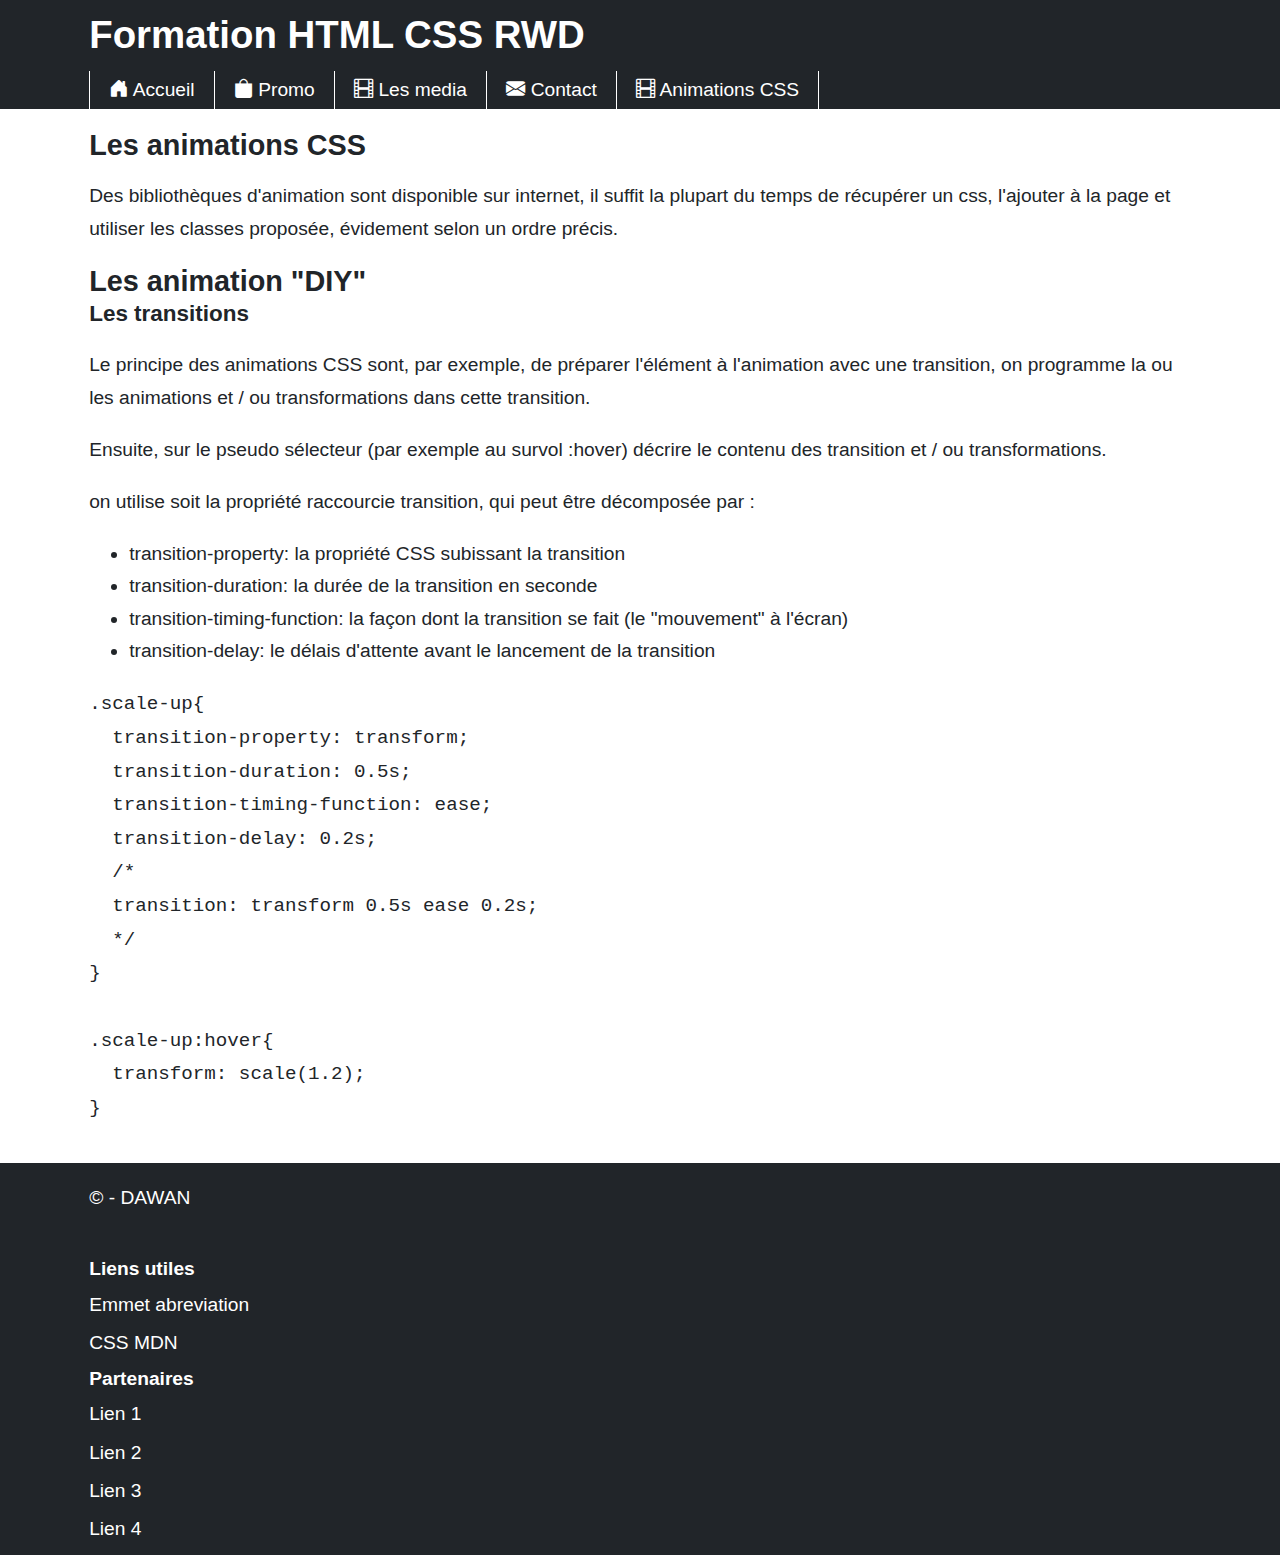
==== animations.html @ 9e2563d5 "html pt 11 : animation, animate CSS et début des transitions" ====
<!DOCTYPE html>
<html lang="fr">

<head>
    <meta charset="UTF-8" />
    <meta name="viewport" content="width=device-width, initial-scale=1.0" />
    <meta name="descrition" content="Formation HTML CSS RWD. Première page de la formation" />
    <meta name="keywords" content="DAWAN, Formation, HTML, CSS, Responsive web design" />
    <title>Formation HTML CSS RWD - DAWAN</title>
    <!-- on va ajouter à la suite les appel vers les feuillets CSS -->

    <link rel="stylesheet" href="./css/style.css" media="screen" />
    <link rel="stylesheet" href="./css/print.css" media="print" />
    <link rel="stylesheet" href="./css/animate.css" media="screen" />
    <link rel="stylesheet" href="./css/animatons.css" media="screen" />
    <!-- on va ajouter à la suite les appel vers les scripts javascript -->
</head>

<body>
    <header>
        <div>
            <h1>Formation HTML CSS RWD </h1>
        </div>
    </header>
    <nav>
        <div>
            <ul>
                <li><a href="./index.html" title="Page d'accueil" target="_self"><i class="bi bi-house-door-fill"></i> Accueil</a></li>
                <li><a href="./landings/promo-summer-2024.html" title="Landing page des promos été 2024" target="_blank"><i class="bi bi-bag-fill"></i> Promo</a></li>
                <li><a href="./media.html" title="Les media en html" target="_self"><i class="bi bi-film"></i> Les media</a></li>
                <li><a href="./contact.html" title="Accès au formulaire de contact" target="_self"><i class="bi bi-envelope-fill"></i> Contact</a></li>
                <li><a href="./animations.html" title="Accès au animations CSS" target="_self"><i class="bi bi-film"></i> Animations CSS</a></li>
            </ul>
        </div>
    </nav>
    <main>
        <section>
            <article>
                <header>
                    <h2 class="animate__animated animate__pulse animate__infinite">Les animations CSS</h2>
                </header>
                <p>
                    Des bibliothèques d'animation sont disponible sur internet, il suffit la plupart du temps de récupérer un css, l'ajouter à la page et utiliser les classes proposée, évidement selon un ordre précis.
                </p>
                <h2>Les animation "DIY"</h2>
                <h3>Les transitions</h3>
                <p class="translation">
                    Le principe des animations CSS sont, par exemple, de préparer l'élément à l'animation avec une transition, on programme la ou les animations et / ou transformations dans cette transition.
                </p>
                <p>
                    Ensuite, sur le pseudo sélecteur (par exemple au survol :hover) décrire le contenu des transition et / ou transformations.
                </p>
                <p>
                    on utilise soit la propriété raccourcie transition, qui peut être décomposée par :
                </p>
                <ul>
                    <li>transition-property: la propriété CSS subissant la transition</li>
                    <li>transition-duration: la durée de la transition en seconde</li>
                    <li>transition-timing-function: la façon dont la transition se fait (le "mouvement" à l'écran)</li>
                    <li>transition-delay: le délais d'attente avant le lancement de la transition</li>
                </ul>
                <p>
                    <code>
                        .scale-up{<br />
                        &nbsp;&nbsp;transition-property: transform;<br />
                        &nbsp;&nbsp;transition-duration: 0.5s;<br />
                        &nbsp;&nbsp;transition-timing-function: ease;<br />
                        &nbsp;&nbsp;transition-delay: 0.2s;<br />
                        &nbsp;&nbsp;<span class="code-comment">/*<br />
                        &nbsp;&nbsp;transition: transform 0.5s ease 0.2s;<br />
                        &nbsp;&nbsp;*/</span><br />
                        }<br />
                        <br />
                        .scale-up:hover{<br />
                        &nbsp;&nbsp;transform: scale(1.2);<br />
                        }<br />
                    </code>
                </p>
            </article>
        </section>
    </main>
    <footer>
        <div>
            &copy; - DAWAN
        </div>
        <div>
            <nav>
                <h4>Liens utiles</h4>
                <ul>
                    <li><a href="https://nouvelle-techno.fr/articles/utiliser-emmet-pour-accelerer-le-developpement"
                            target="_blank" title="Utiliser l'abrévation Emmet">Emmet abreviation</a></li>
                    <li><a href="https://developer.mozilla.org/fr/docs/Web/CSS" target="_blank"
                            title="Documentation CSS sur le mdn ">CSS MDN</a></li>
                </ul>
            </nav>
            <nav>
                <h4>Partenaires</h4>
                <ul>
                    <li><a href="#" title="lien 1" id="test">Lien 1</a></li>
                    <li><a href="#" title="lien 2" id="test2">Lien 2</a></li>
                    <li><a href="#" title="lien 3">Lien 3</a></li>
                    <li><a href="#" title="lien 4">Lien 4</a></li>
                </ul>
                <script>
                    const test = document.getElementById('test');
                    test.addEventListener('click', function (event) {
                        event.preventDefault();
                        console.log('coucou');
                    });
                    const test2 = document.getElementById('test2');
                    test2.addEventListener('click', function (event) {
                        event.preventDefault();
                        alert('vous avez cliqué sur un lien');
                    });
                </script>
            </nav>
        </div>
    </footer>
</body>

</html>
---- css/style.css ----
/*

CSS : Cascading Style Sheet ou feuille de style en cascade

Cascade : ce qui est déclaré dans une balise qui contient d'autre balises, est appliqué à la balise et par défaut à toutes les balises qu'elle contient.

Pour appliquer du style CSS à une partie de la page, il faut : 
- désigner la partie en utlisant un sélecteur CSS
- décrire la ou les propriétés CSS et leur configuration

selecteur{
    propriété: valeur(s);
    propriété: valeur(s);
}

Unités de tailles en CSS

Unités les plus souvent utilisées en web

px          =>  pixel (il est possible d'avoir des chiffres à virgule 23.5px; )
em          =>  cadratin. Historiquement unité de mesure en print sur les presses.
                Le cadratin se calcul par rapport à la taille du parent
rem         => cadratin racine, lui se calculera toujours depuis la taille racine du cadratin, 
                - soit celle du navigateur 
                - soit celle surchargée dans le :root
%           => la taille définie en % se calcul par rapport à l'espace disponible
vw & vh     =>  vw : viewport width (largeur de la surface d'affichage du site)
                vh : viewport height ( hauteur d'affichage du site)
                50vh => 50% de la taille d'affichage du site
                si la largeur d'affichage du site 360px (100vw)
                50vw = 180px

sélecteur CSS :
    ATTENTION : en CSS, on impacte tous les éléments correspondants aux sélecteurs écrits
    
    sélecteurs simples : balise, identifiant et par classe
        p                   => tous les éléments p rencontrés dans le document
                            pas de caractère spécial devant l'élément donc il s'agit d'une balise
        #special            => l'élément ayant comme attribut id="special"
                            le caractère # indique qu'on se réfère à l'id
                            => les id sont uniques dans la page
        .titreDeChapitre    => les éléments ayant au moins la class="titreDeChapitre" 
                            le caractère . indique qu'on se réfère à une classe
                            => ATTENTION : si un élément class="titreDeChapitre toto tata" comme il possède au moins
                            la classe titreDeChapitre alors il sera trouvé
    Sélecteur avancés : selon les attributs                                  
        [data-test]                     => les éléments ayant au moins un attribut nommé data-test
                                        <span data-test="tata"></span>
                                        <span data-test="toto"></span>
                                        => les deux sont impacté, on ne recherche que l'attribut
        [alt]                           => les éléments ayant au moins un attribut alt
        [data-test="toto"]              => les éléments ayant au moins un attribut nommé data-test="toto"
                                        <span data-test="tata"></span>
                                        <span data-test="toto"></span>
                                        seul l'élément dont l'attribut data-test est égal à toto sera impacté
        [data-col][data-line]           => les éléments ayant au moins un attribut data-col ET un attribut data-line
        [data-col="3"][data-line]       => les éléments ayant au moins un attribut data-col="3" ET un attribut                          data-line
        [data-col][data-line="2"]       => les éléments ayant au moins un attribut data-col ET un attribut data-line="2"
        [data-col="3"][data-line="2"]   => les éléments ayant au moins un attribut data-col="3" ET un attribut data-line="2"

    Sélecteur avancés : mélange des sélecteurs simples et ou de sélecteurs avancés
        h3.titreDeChapitre  => tous les titre h3 ayant la classe titreDeChapitre
                            si l'élément et la classe sont collés, c'est que l'élément doit avoir au moins cette classe
        article #special    => un élément avec id="special" enfant direct OU indirect d'un élément article
                            si l'élément et l'id recherché sont séparés, cela indique une filiation directe ou indirecte
        article > p            => tous les éléments p enfants directs d'un élément main
                            le chevron fermant > entre les deux éléments indique une filiation directe.
        p#special           => un élément p avec id="special"
        .toto.tata          => un élément ayant au moins les deux classes suivantes toto et tata
        .toto .tata         => un élément ayant au moins la classe tata enfant direct ou indirect d'un élément ayant au moins la classe toto
    
    Pseudo sélecteurs (sélécteur qui permet des "tri" ou des "filtres" sur des sélecteurs )
        p:nth-of-type(odd)  => tous les paragraphes du document en position impaire
                            nth-child() le(s) nième(s) enfant(s)
                            les paramètres : 
                                odd => impaire - event => paire, Xn => tous les X enfants , Y => le Yème
                                Xn + Y, si X == 2 et Y == 1 ==> 2n+1

        article:last-child:nth-of-type(4n+3)    => l'article doit être le dernier article et le troisième article d'une ligne de 4
                                                paramètres :    4n => le nombre d'élément par ligne
                                                                +3 => le troisième de la ligne

*/

/* 
Il est possible d'importer des feuillets css dans d'autres feuillets css 
si on importe du css, cela doit faire partie des premières déclaration dans le feuillet css courant

@import './chemin vers le fichier css a importer';

*/

@import url('./bootstrap-icons.css');

/* déclaration des éléments du :root */
:root{
    --main-font: Arial, Helvetica, sans-serif;
    --heading-font: sans-serif;
    --main-body-color: #212529;
    --header-bg-color: #212529;
    --header-color: white;
    font-size: 1.2rem;
    line-height: 1.7rem;
}

/* déclarations générales */

/* le sélecteur * permet d'atteindre tous les éléments de la page sans exception */

*{
    box-sizing: border-box;
}

/* pour "atteindre" en CSS une balise, on écrit simplement son nom */

body{
    font-family: var(--main-font);
    margin: 0;
    color: var(--main-body-color);
}

article, aside{
    /* border: 1px solid black; */
}

section{
    /* border: 1px solid red; */
}

h1, h2, h3, h4, h5, h6{
    font-family: var(--heading-font);
    margin: 0;
}

img, video{
    max-width: 100%;
}

/* déclarations de classes */

#special{
    /* l'élément possèdant l'attribut id unique contenant "special" sera seul impacté par le css écrit */
    font-weight: bold;
}

.content-box{
    box-sizing: content-box;
    width: 200px;
    height: 50px;
    padding: 10px;
    border: 1px solid black;
    margin: 1rem;
}

.border-box{
    box-sizing: border-box;
    width: 200px;
    height: 50px;
    padding: 10px;
    border: 1px solid black;
    margin: 1rem;
}

.deuxEm{
    font-size: 2em;
    padding: 20px;
}

.deuxRem{
    font-size: 2rem;
    padding: 20px;
}

/*
style du conteneur de la vidéo
style="position: relative;padding-bottom: 56.25%;"
style de l'iframe à l'intérieur du conteneur
style="position: absolute; height: 100%; width: 100%;"
*/

.video{
    position: relative;
}

.video-16-9{
    padding-bottom: calc(9 / 16 * 100%);
}

.video-21-9{
    padding-bottom: calc(9 / 21 * 100%);
}

.video-4-3{
    padding-bottom: calc(3 / 4 * 100%);
}

.a-4-portrait{
    padding-bottom: calc(29.7 / 21 * 100%);
}

.video > *{
    position: absolute; height: 100%; width: 100%;
}

.exemple-display-flex{
    border: 2px solid black;
    margin-top: 1rem;
    margin-bottom: 1rem;
    width: 100%;
    display: flex;
    flex-wrap: wrap;
    justify-content: flex-start;
}

.div-flex{
    border: 2px solid black;
    width: 100%;
    height: 75px;
    margin: 0.2rem;
}



#contact-form fieldset,
#contact-form legend{
    border: 2px solid rgb(99, 99, 99);
    border-radius: 0.2rem;
    margin-top: 0.5rem;
}

#contact-form legend{
    padding-left: 0.5rem;
    padding-right: 0.5rem;
}

#contact-form input[type="text"],
#contact-form input[type="email"],
#contact-form select
{
    height: 1.7rem;
    font-size: 1rem;
}

#contact-form textarea{
    border: 2px solid rgb(99, 99, 99);
    border-radius: 0.2rem;
    margin-top: 0.5rem;
    max-height: 400px;
}

#contact-form .limit-form{
    max-width: 450px;
    margin-left: auto;
    margin-right: auto;
}

#contact-form .info-form::before{
    font-family: "bootstrap-icons";
    content: "\F430";
    position: absolute;
    left: 0.2rem;
}

#contact-form .info-form{
    position: relative;
    padding: 0.2rem;
    padding-left: 1.4rem;
    background-color: #cff4fc;
    border: 2px solid #9eeaf9;
    color: #055160;
    border-radius: 0.375rem;
}

#contact-form button{
    height: 1.7rem;
    font-size: 1rem;
    margin-top: 0.2rem;
    margin-bottom: 0.2rem;
    background-color: transparent;
    border-radius: 0.2rem;
    cursor: pointer;
}

#contact-form button[type="submit"]{
    border: 2px solid darkgreen;
    color: darkgreen;
}

#contact-form button[type="submit"]:hover{
    background-color: darkgreen;
    color: white;
}

#contact-form button[type="reset"]{
    border: 2px solid rgb(205, 55, 1);
    color: rgb(205, 55, 1);
}

#contact-form button[type="reset"]:hover{
    background-color: rgb(205, 55, 1);
    color: white;
}

#contact-form button[type="button"]{
    border: 2px solid rgb(99, 99, 99);
    color: rgb(99, 99, 99);
}

#contact-form button[type="button"]:hover{
    background-color: rgb(99, 99, 99);
    color: white;
}

/*#contact-form input[type="radio"],
#contact-form input[type="checkbox"]{
    
}*/

/* déclaration selon la structure du HTML */

body > header, 
body > nav, 
body > footer{
    background-color: var(--header-bg-color);
    color: var(--header-color);
}

body > header > div,
body > footer > div{
    padding: 1rem;
}

body > nav > div{
    padding-left: 1rem;
    padding-right: 1rem;
}

body > nav ul,
body > footer ul {
    margin: 0;
    line-height: 2rem;
    list-style-type: none;
    padding: 0;
}

body > nav ul li:not(body > nav ul li:last-child){
    border-bottom: 1px solid var(--header-color);
}

body > nav a, 
body > nav a:visited,
body > footer a, 
body > footer a:visited{
    color: var(--header-color);
    display: block;
    text-decoration: none;
}

body > nav a, 
body > nav a:visited{
    transition: background-color 0.5s, color 0.5s;
}

body > nav a:hover, 
body > nav a:visited:hover,
body > nav a:focus
{
    background-color: var(--header-color);
    color: var(--header-bg-color);
}

body > main{
    padding-left: 1rem;
    padding-right: 1rem;
}

/* je déclare ici le comportement des éléments qui seront impactés par les média querie : header, main et footer */

body > header > div,
body > nav > div,
body > main,
body > footer > div{
    width: 100%;
    margin-left: auto;
    margin-right: auto;
}

/* media queries */

@media ( min-width: 576px ){
    body > header > div,
    body > nav > div,
    body > main,
    body > footer > div{
        width: 540px;
    }

    .div-flex{
        width: calc( 50% - 0.4rem);
    }

    /* comment identifier les nièmes enfants d'un block ? */

    .div-flex:nth-child(2n+1):last-child{
        border-color: red;
        width: 100%;
    }
}

@media ( min-width: 768px ){
    body > header > div,
    body > nav > div,
    body > main,
    body > footer > div{
        width: 720px;
    }

    
    .div-flex{
        width: calc( (100% / 3) - 0.4rem);
    }
    
    .div-flex:nth-child(3n+2):last-child{
        border-color: red;
        width: calc( ((100% / 3) * 2) - 0.4rem);
    }

    /* c'est à ce point de rutpure que l'on change la disposition de la navigation du site */
    body > nav ul{
        display: flex;
        flex-wrap: wrap;
    }

    body > nav ul li:not(body > nav ul li:last-child){
        border-bottom: unset;
    }

    body > nav ul li{
        border-left: 1px solid var(--header-color);
    }
    
    body > nav ul li:last-child{
        border-right: 1px solid var(--header-color);
    }

    body > nav ul li a, 
    body > nav ul li a:visited
    {
        padding-left: 1rem;
        padding-right: 1rem;
    }

    #contact-form{
        width: 576px;
        margin-left: auto;
        margin-right: auto;
    }
}

@media ( min-width: 992px ){
    body > header > div,
    body > nav > div,
    body > main,
    body > footer > div{
        width: 960px;
    }

    .div-flex:nth-child(4n+2):last-child{
        border-color: red;
        width: calc( 50% - 0.4rem);
    }

    .div-flex{
        width: calc( 25% - 0.4rem);
    }

    main > section:first-child{
        margin-top: 1rem;
    }

    section{
        display: flex;
        flex-wrap: wrap;
        justify-content: space-between;
        margin-bottom: 1rem;
    }

    article{
        width: calc( 50% - 0.5rem);
    }

    article:nth-child(2n+1):last-child{
        width: 100%;
    }
    
}

@media ( min-width: 1200px ){
    body > header > div,
    body > nav > div,
    body > main,
    body > footer > div{
        width: 1140px;
    }

    .div-flex{
        width: calc( 20% - 0.4rem);
    }

    article:nth-child(2n+1):last-child{
        width: calc( (100% / 3) - 0.5rem);
    }

    article{
        width: calc( (100% / 3) - 0.5rem);
    }

    article:nth-child(3n+1):last-child{
        width: 100%;
    }
    
    article:nth-child(3n+2):last-child{
        width: calc( ((100% / 3) * 2) - 0.5rem);
    }
}

@media ( min-width: 1400px ){
    body > header > div,
    body > nav > div,
    body > main,
    body > footer > div{
        width: 1320px;
    }

    .div-flex{
        width: calc( (100% / 6) - 0.4rem);
    }
}

@media ( min-width: 1600px ){
    body > header > div,
    body > nav > div,
    body > main,
    body > footer > div{
        width: 1560px;
    }

    .div-flex{
        width: calc( (100% / 7) - 0.4rem);
    }
}
---- css/print.css ----
body > nav,
body > footer{
    display: none;
}
---- css/animatons.css ----
.translation{
    transition: transform 2s, box-shadow 2s;
}

.translation:hover{
    transform: translate(10px, 10px);
    box-shadow: 5px 5px black;
    border: 3px dashed darkgreen;
}
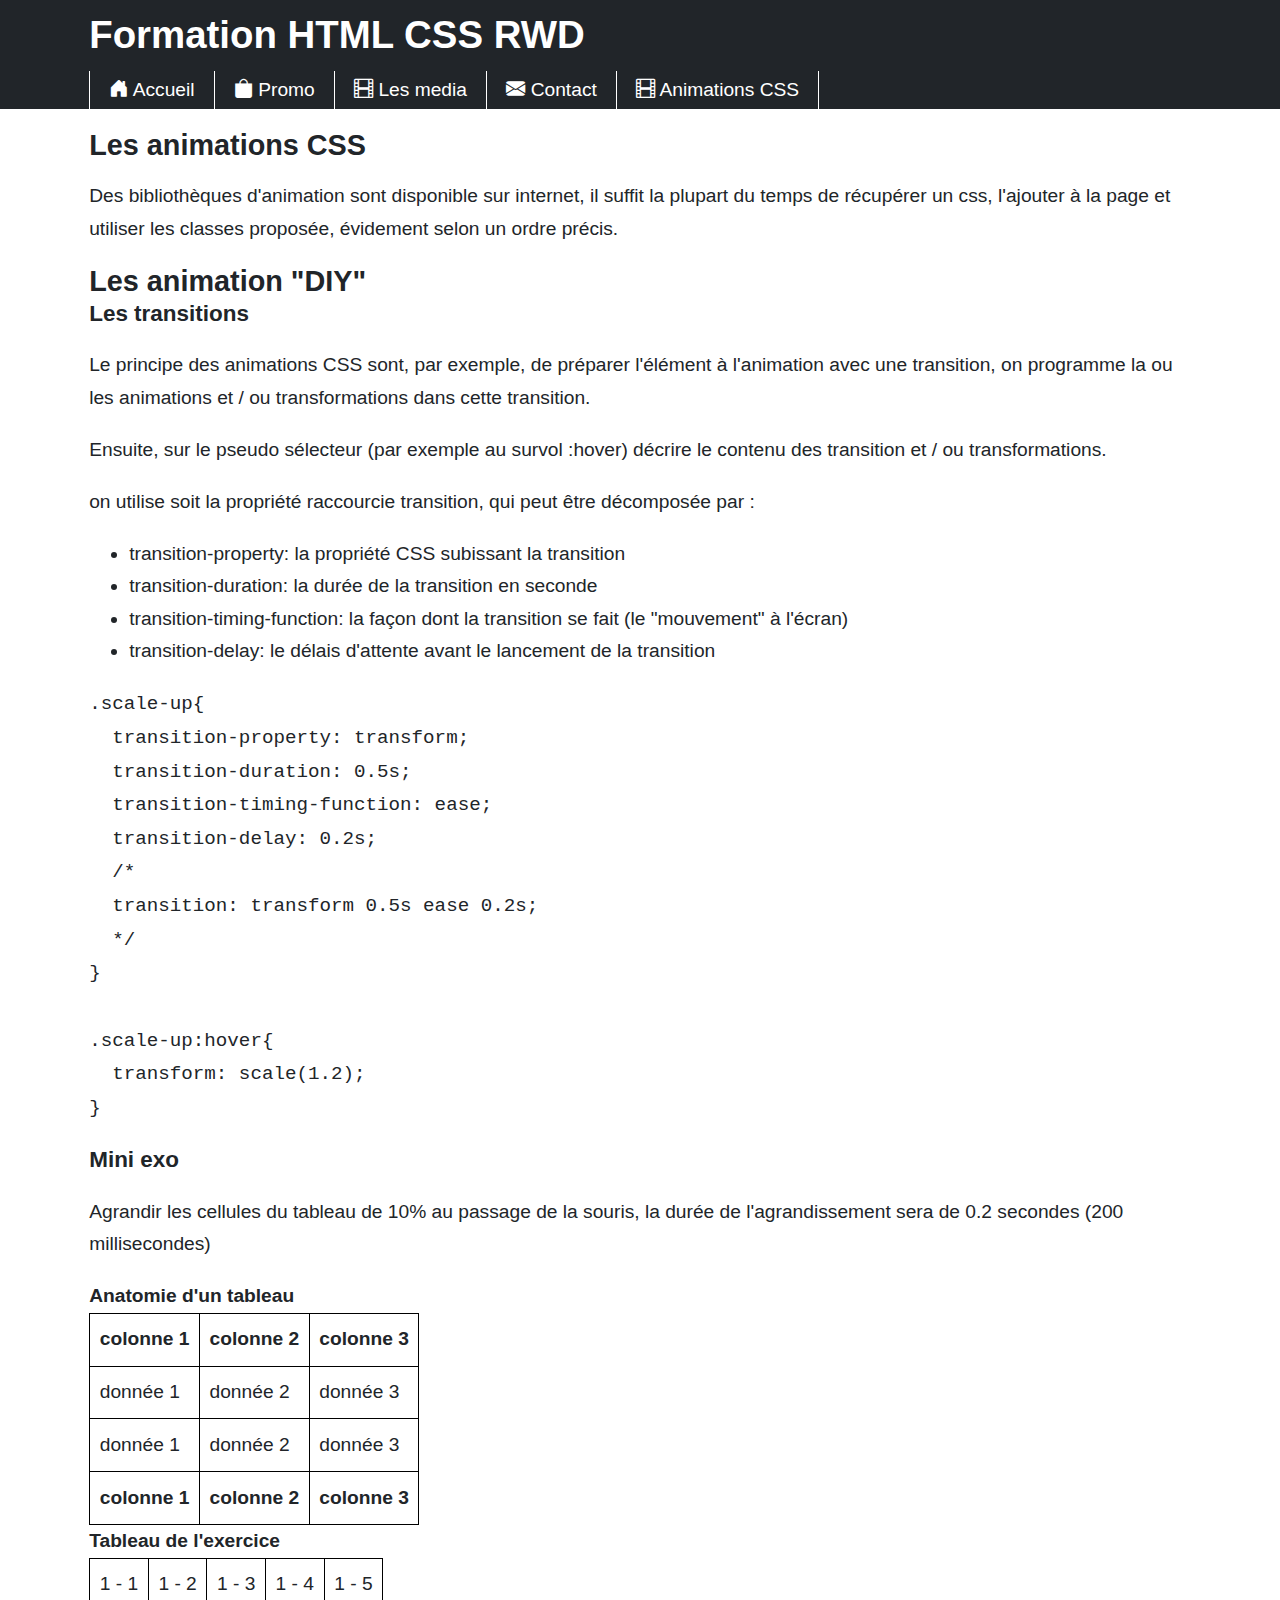
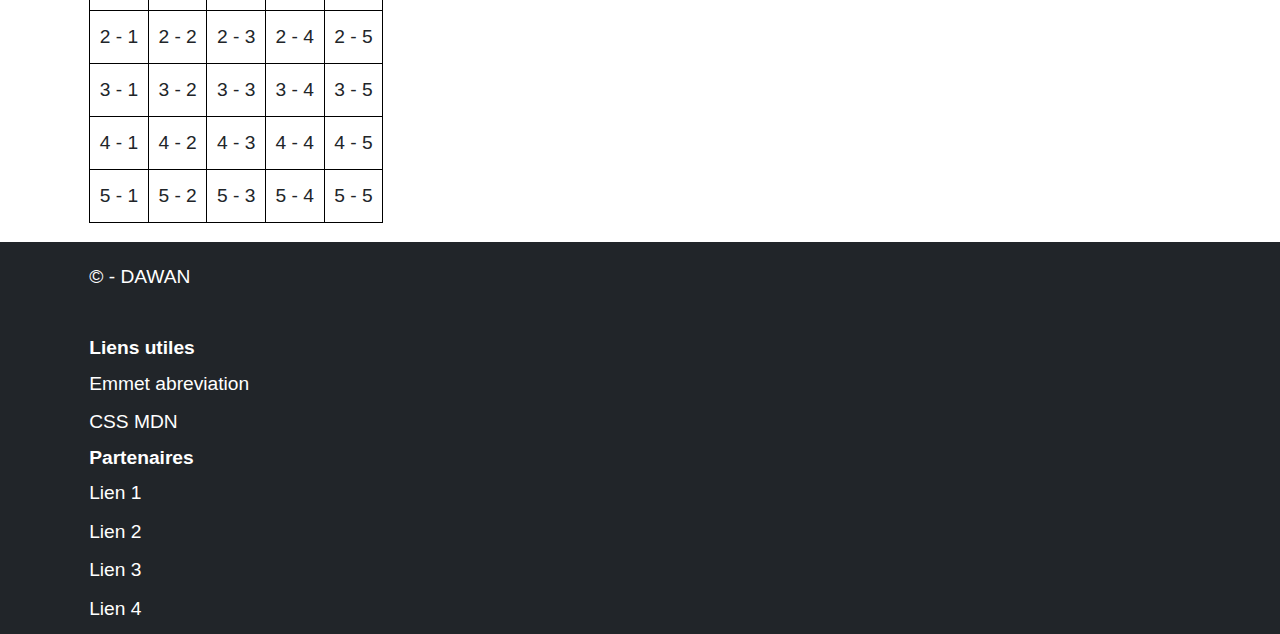
==== commit 587acb1a: "html pt 11.1 : exo anim préparation du  tableau" ====
--- a/animations.html
+++ b/animations.html
@@ -47,7 +47,7 @@
                 <p class="translation">
                     Le principe des animations CSS sont, par exemple, de préparer l'élément à l'animation avec une transition, on programme la ou les animations et / ou transformations dans cette transition.
                 </p>
-                <p>
+                <p class="scale-up">
                     Ensuite, sur le pseudo sélecteur (par exemple au survol :hover) décrire le contenu des transition et / ou transformations.
                 </p>
                 <p>
@@ -76,6 +76,91 @@
                         }<br />
                     </code>
                 </p>
+                <h3>Mini exo</h3>
+                <p>
+                    Agrandir les cellules du tableau de 10% au passage de la souris, la durée de l'agrandissement sera de 0.2 secondes (200 millisecondes)
+                </p>
+                <h4>Anatomie d'un tableau</h4>
+                <table class="table-exemple">
+                    <thead>
+                        <tr>
+                            <th> colonne 1 </th>
+                            <th> colonne 2 </th>
+                            <th> colonne 3 </th>
+                        </tr>
+                    </thead>
+                    <tbody>
+                        <tr>
+                            <td>
+                                donnée 1
+                            </td>
+                            <td>
+                                donnée 2
+                            </td>
+                            <td>
+                                donnée 3
+                            </td>
+                        </tr>
+                        <tr>
+                            <td>
+                                donnée 1
+                            </td>
+                            <td>
+                                donnée 2
+                            </td>
+                            <td>
+                                donnée 3
+                            </td>
+                        </tr>
+                    </tbody>
+                    <tfoot>
+                        <tr>
+                            <th> colonne 1 </th>
+                            <th> colonne 2 </th>
+                            <th> colonne 3 </th>
+                        </tr>
+                    </tfoot>
+                </table>
+                <h4>Tableau de l'exercice</h4>
+                <table class="exo-anim">
+                    <tbody>
+                        <tr>
+                            <td>1 - 1</td>
+                            <td>1 - 2</td>
+                            <td>1 - 3</td>
+                            <td>1 - 4</td>
+                            <td>1 - 5</td>
+                        </tr>
+                        <tr>
+                            <td>2 - 1</td>
+                            <td>2 - 2</td>
+                            <td>2 - 3</td>
+                            <td>2 - 4</td>
+                            <td>2 - 5</td>
+                        </tr>
+                        <tr>
+                            <td>3 - 1</td>
+                            <td>3 - 2</td>
+                            <td>3 - 3</td>
+                            <td>3 - 4</td>
+                            <td>3 - 5</td>
+                        </tr>
+                        <tr>
+                            <td>4 - 1</td>
+                            <td>4 - 2</td>
+                            <td>4 - 3</td>
+                            <td>4 - 4</td>
+                            <td>4 - 5</td>
+                        </tr>
+                        <tr>
+                            <td>5 - 1</td>
+                            <td>5 - 2</td>
+                            <td>5 - 3</td>
+                            <td>5 - 4</td>
+                            <td>5 - 5</td>
+                        </tr>
+                    </tbody>
+                </table>
             </article>
         </section>
     </main>
--- a/css/animatons.css
+++ b/css/animatons.css
@@ -6,4 +6,38 @@
     transform: translate(10px, 10px);
     box-shadow: 5px 5px black;
     border: 3px dashed darkgreen;
+}
+
+.scale-up{
+    transition-property: transform;
+    transition-duration: 0.5s;
+    transition-delay: 0.2s;
+    transition-timing-function: ease;
+    transform-origin: left;
+    /*
+    transition: transform 0.5s 0.2s ease;
+    */
+}
+
+.scale-up:hover{
+    transform: scale(1.2);
+}
+
+.table-exemple{
+    border-collapse: collapse;
+}
+
+.table-exemple td,
+.table-exemple th{
+    border: 1px solid black;
+    padding: 0.5rem;
+}
+
+.exo-anim{
+    border-collapse: collapse;
+}
+
+.exo-anim td{
+    border: 1px solid black;
+    padding: 0.5rem;
 }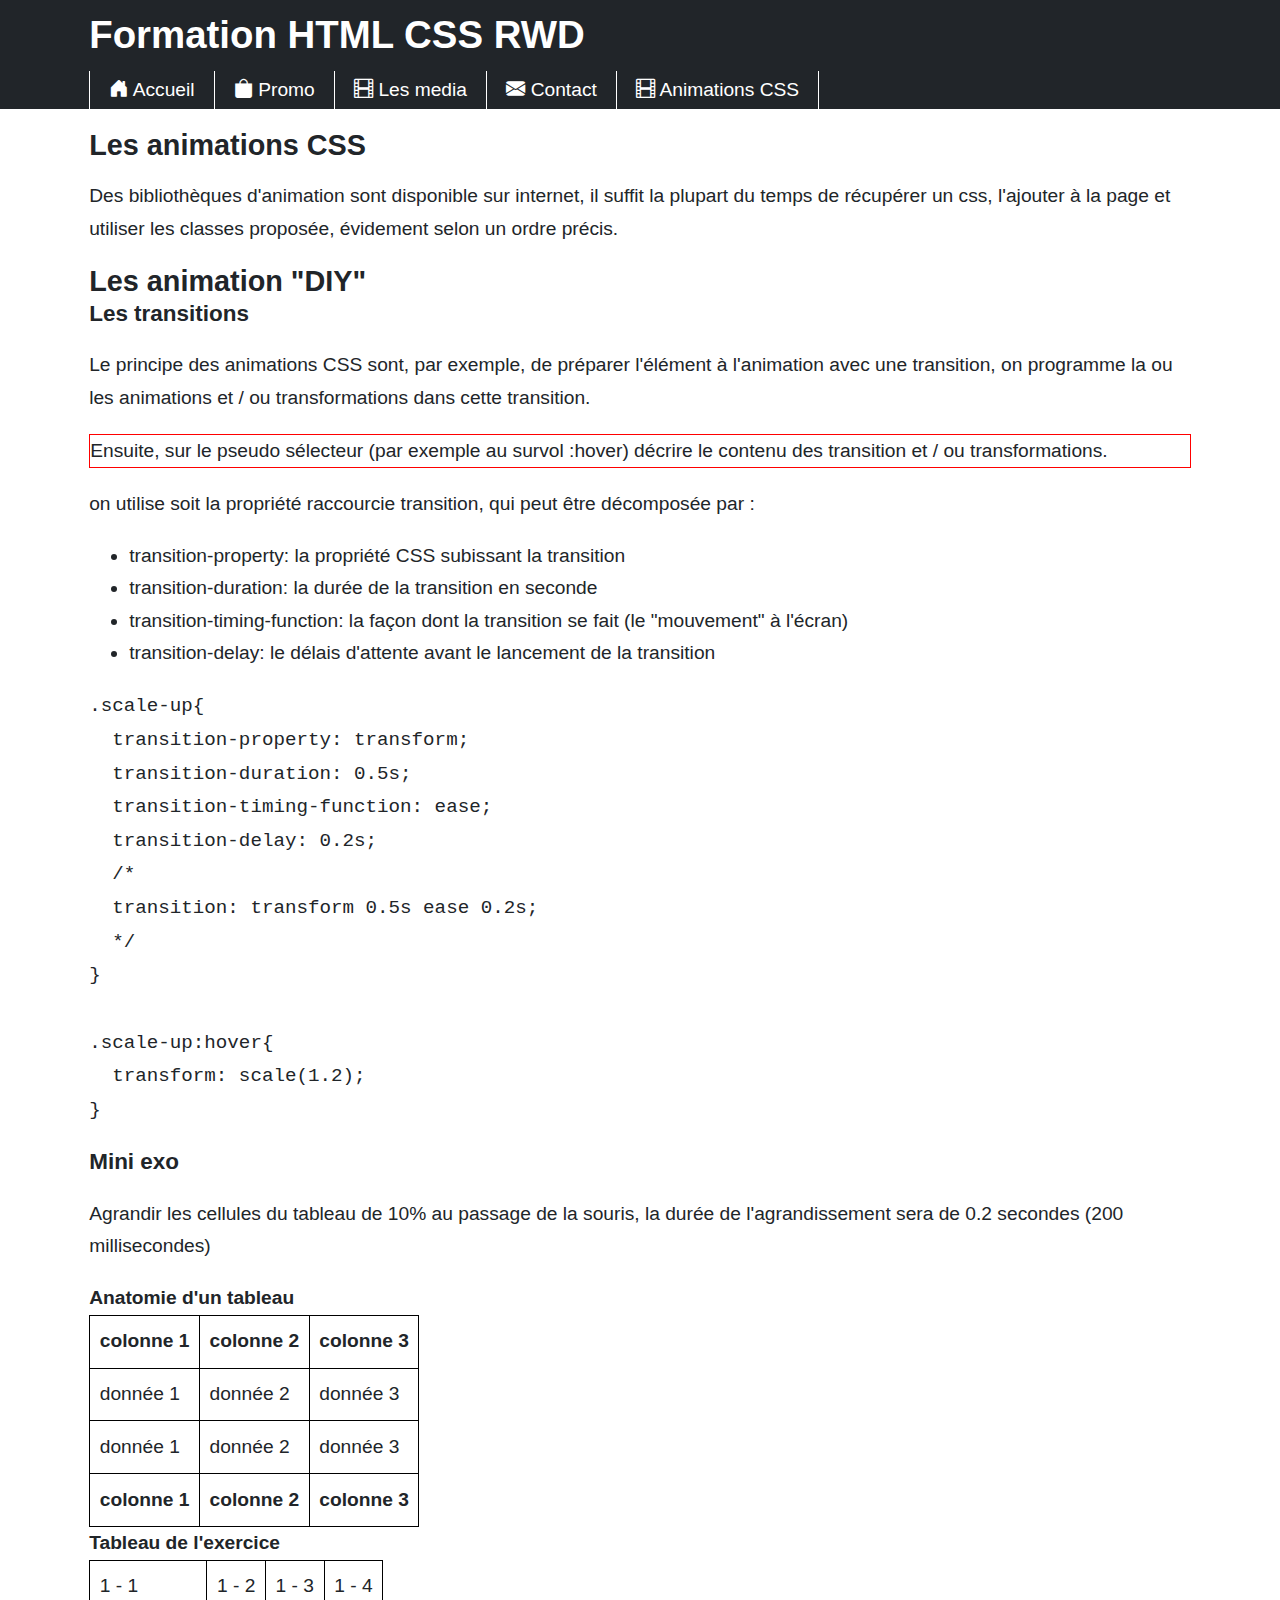
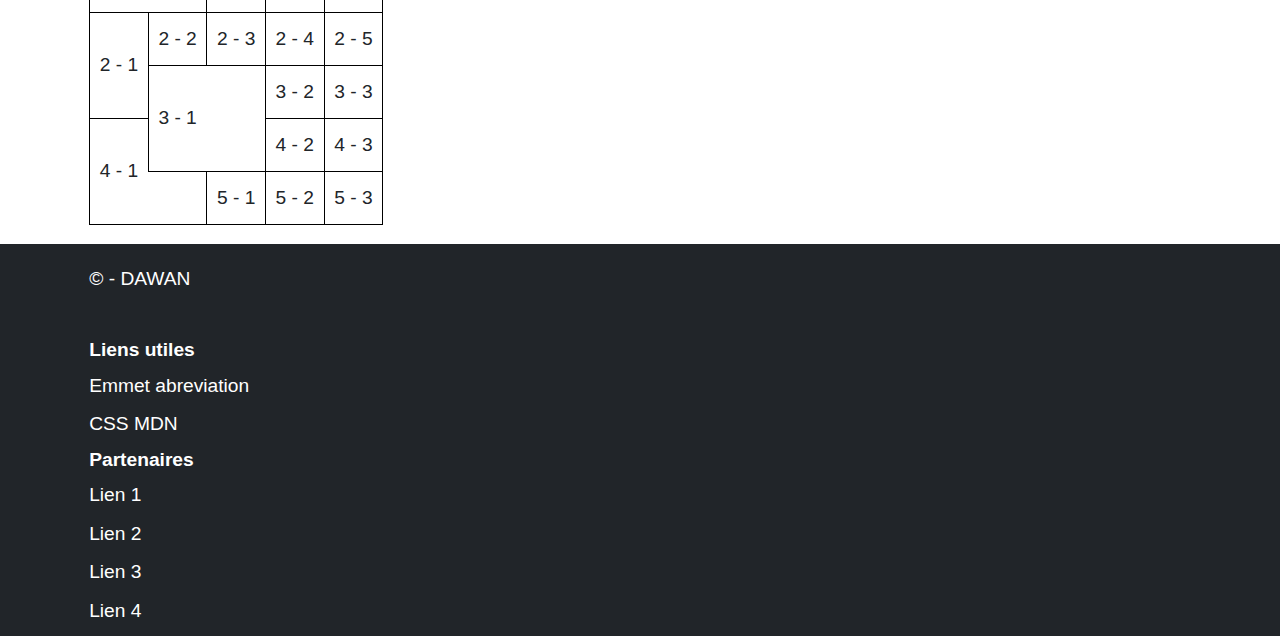
==== commit dded30a8: "html pt 11.2 : exo anim correction proposée + 'fusion' des cellules de tableau" ====
--- a/animations.html
+++ b/animations.html
@@ -47,7 +47,7 @@
                 <p class="translation">
                     Le principe des animations CSS sont, par exemple, de préparer l'élément à l'animation avec une transition, on programme la ou les animations et / ou transformations dans cette transition.
                 </p>
-                <p class="scale-up">
+                <p class="scale-up" style="border: 1px solid red">
                     Ensuite, sur le pseudo sélecteur (par exemple au survol :hover) décrire le contenu des transition et / ou transformations.
                 </p>
                 <p>
@@ -125,39 +125,45 @@
                 <table class="exo-anim">
                     <tbody>
                         <tr>
-                            <td>1 - 1</td>
+                            <td colspan="2">1 - 1</td>
                             <td>1 - 2</td>
                             <td>1 - 3</td>
                             <td>1 - 4</td>
-                            <td>1 - 5</td>
-                        </tr>
-                        <tr>
-                            <td>2 - 1</td>
+                            <!-- <td>1 - 5</td> -->
+                        </tr>
+                        <tr>
+                            <td rowspan="2">2 - 1</td>
                             <td>2 - 2</td>
                             <td>2 - 3</td>
                             <td>2 - 4</td>
                             <td>2 - 5</td>
                         </tr>
                         <tr>
-                            <td>3 - 1</td>
+                            <td colspan="2" rowspan="2">3 - 1</td>
                             <td>3 - 2</td>
                             <td>3 - 3</td>
-                            <td>3 - 4</td>
-                            <td>3 - 5</td>
-                        </tr>
-                        <tr>
-                            <td>4 - 1</td>
+                            <!--
+                                <td>3 - 4</td>
+                                <td>3 - 5</td>
+                            -->
+                        </tr>
+                        <tr>
+                            <td colspan="2" rowspan="2">4 - 1</td>
                             <td>4 - 2</td>
                             <td>4 - 3</td>
-                            <td>4 - 4</td>
-                            <td>4 - 5</td>
+                            <!--
+                                <td>4 - 4</td>
+                                <td>4 - 5</td>
+                            -->
                         </tr>
                         <tr>
                             <td>5 - 1</td>
                             <td>5 - 2</td>
                             <td>5 - 3</td>
-                            <td>5 - 4</td>
-                            <td>5 - 5</td>
+                            <!--
+                                <td>5 - 4</td>
+                                <td>5 - 5</td>
+                            -->
                         </tr>
                     </tbody>
                 </table>
--- a/css/animatons.css
+++ b/css/animatons.css
@@ -40,4 +40,12 @@
 .exo-anim td{
     border: 1px solid black;
     padding: 0.5rem;
+    transition: transform 0.5s;
+    cursor: pointer;
+}
+
+.exo-anim td:hover{
+    transform: scale(1.1);
+    box-shadow: inset 0 0 0 1px black;
+    background-color: white;
 }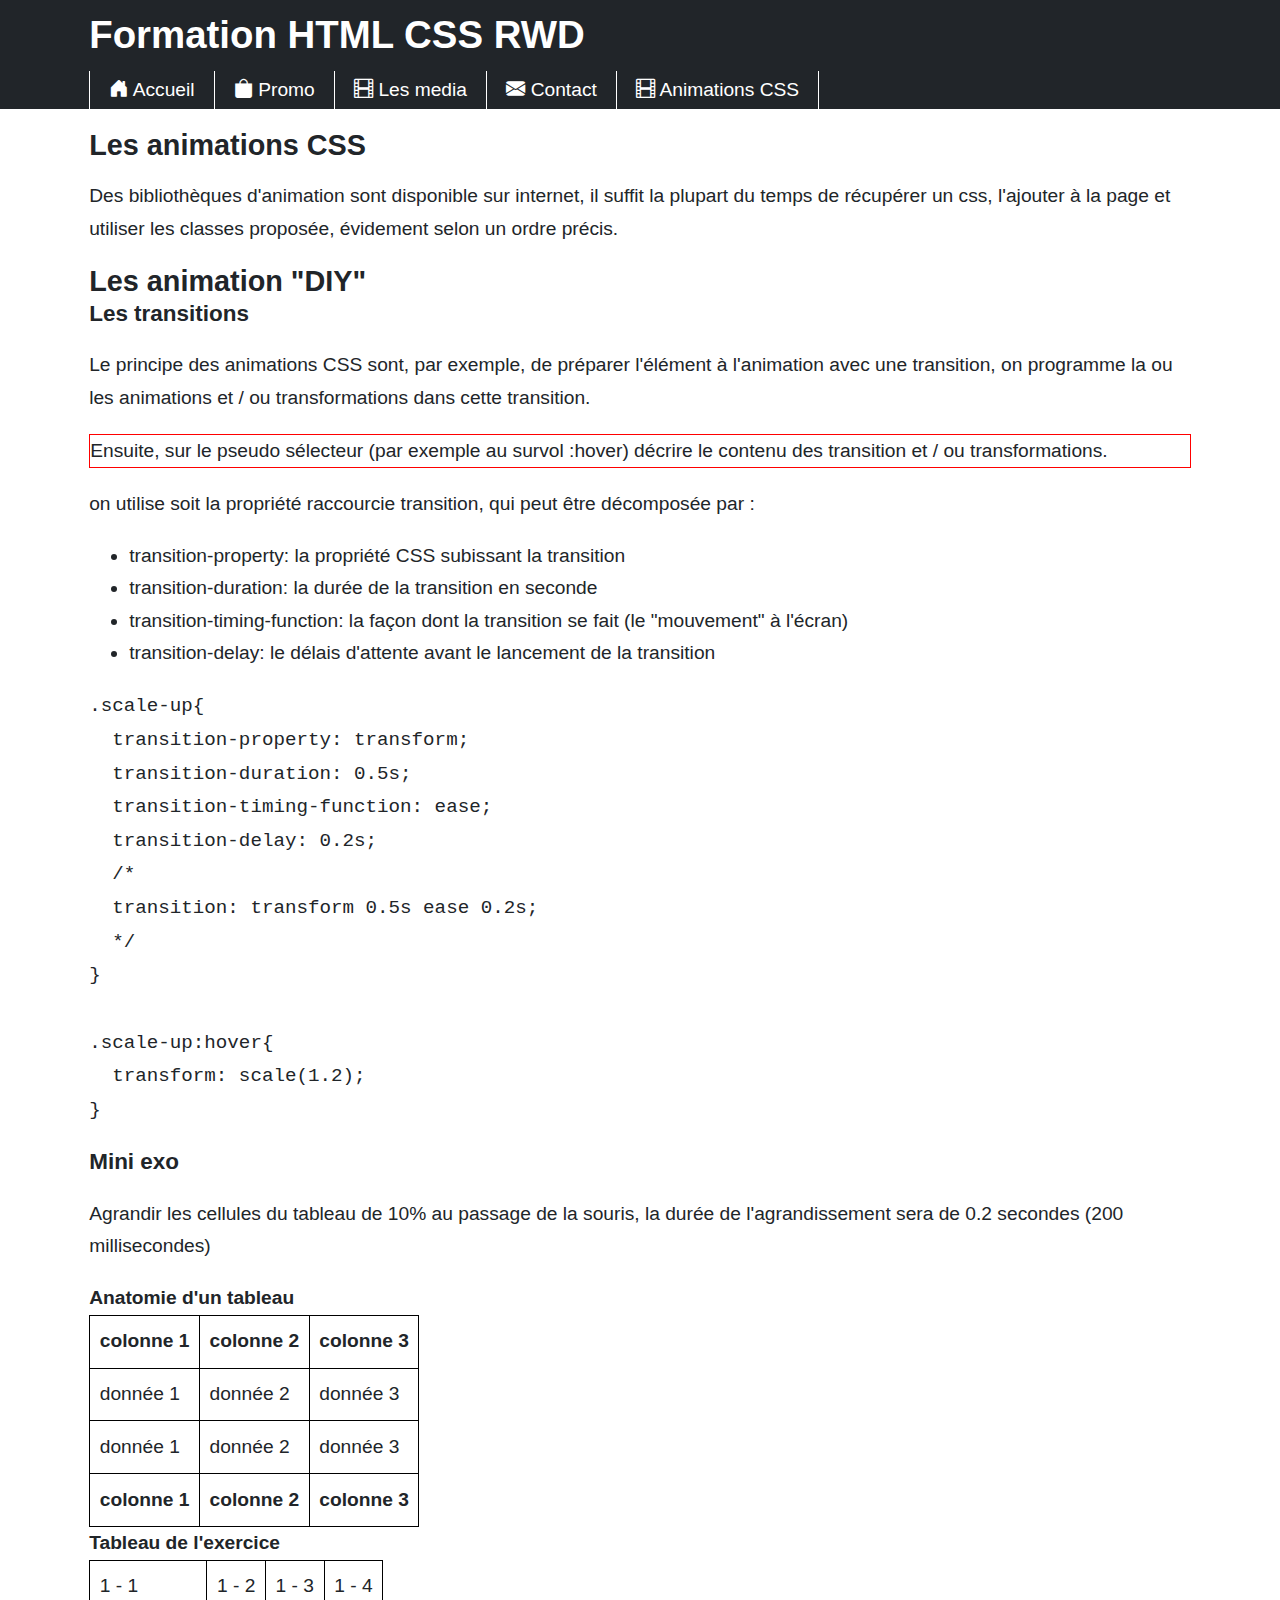
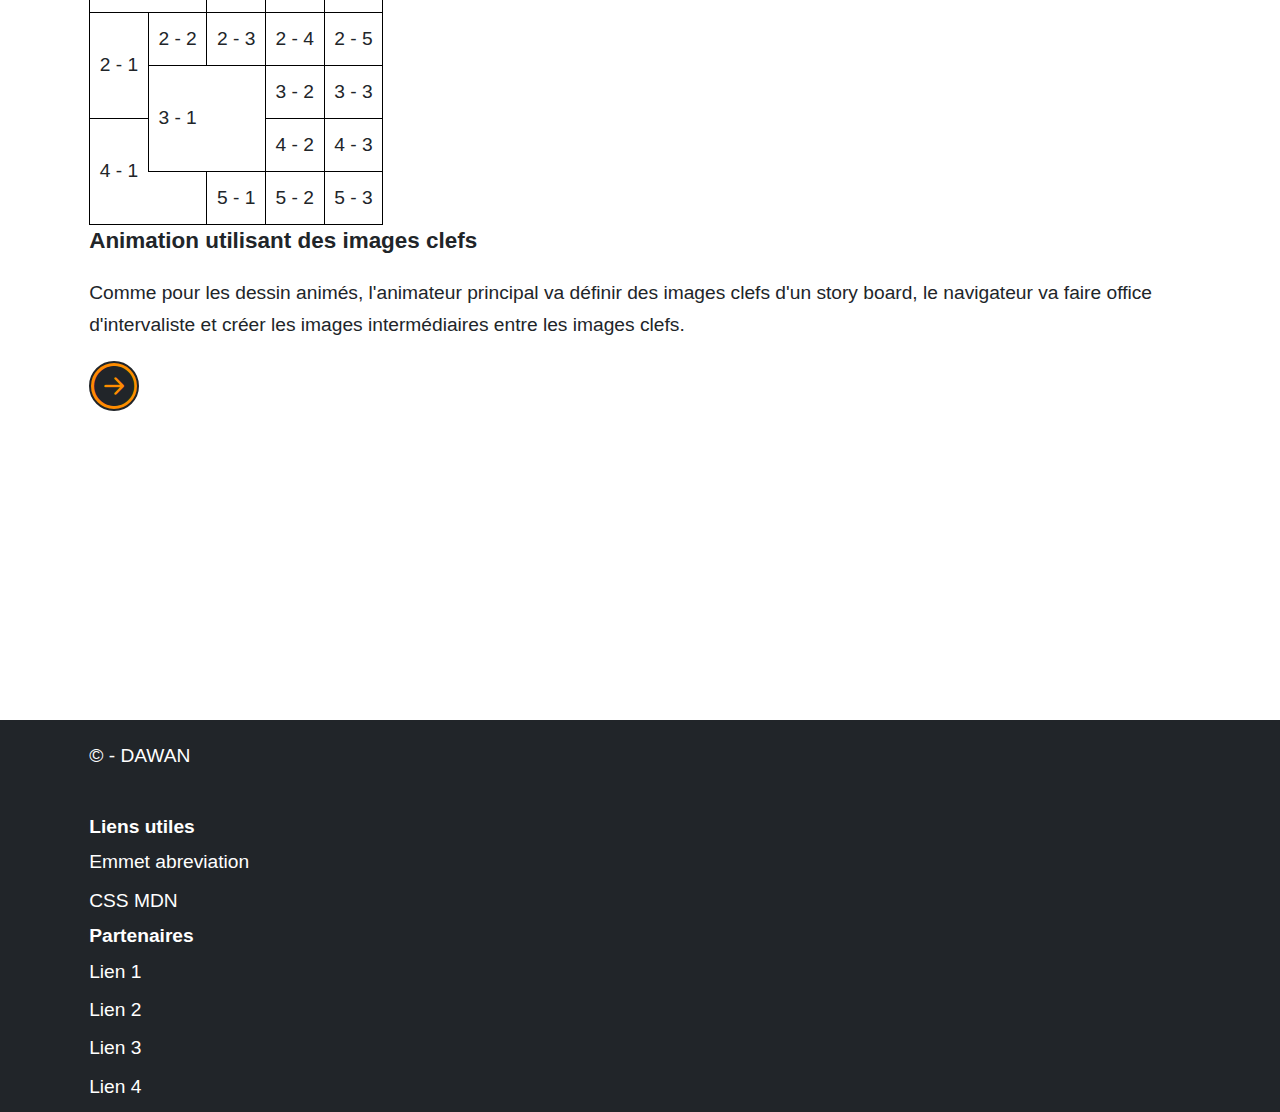
==== commit 9596d984: "html pt 11.3 : animation avec les images clefs" ====
--- a/animations.html
+++ b/animations.html
@@ -167,6 +167,15 @@
                         </tr>
                     </tbody>
                 </table>
+                <h3>Animation utilisant des images clefs</h3>
+                <p>
+                    Comme pour les dessin animés, l'animateur principal va définir des images clefs d'un story board, le navigateur va faire office d'intervaliste et créer les images intermédiaires entre les images clefs.
+                </p>
+                <div class="espace-animation">
+                    <div class="cercle-animation animation">
+                        <i class="bi bi-arrow-right-circle-fill"></i>
+                    </div>
+                </div>
             </article>
         </section>
     </main>
--- a/css/animatons.css
+++ b/css/animatons.css
@@ -48,4 +48,69 @@
     transform: scale(1.1);
     box-shadow: inset 0 0 0 1px black;
     background-color: white;
+}
+
+.espace-animation{
+    width: 100%;
+    position: relative;
+    padding-bottom: 30%;
+    margin-bottom: 0.5rem;
+}
+
+.cercle-animation{
+    position: absolute;
+    width: 50px;
+    height: 50px;
+    background-color: darkorange;
+    border-radius: 50%;
+    font-size: 40px;
+    display: flex;
+    justify-content: center;
+    align-items: center;
+    border: 2px solid var(--main-body-color);
+}
+
+.animation{
+    /* déescription de l'animation */
+    /*
+    animation c'est une propriété raccourcie
+    
+    animation-name              : nom de l'animation
+    animation-duration          : durée de l'animation
+    animation-timing-function   : la vitesse constante ou non de l'animation
+    animation-delay             : le délais avant que l'animation soit jouée
+    animation-iteration-count   : le nombre de fois que se joue l'animation
+    animation-diraction         : le "sens" de l'animation (on commence par la première vers la dernière image clef ou l'inverse) 
+    */
+    animation-name: fleche-qui-bouge;
+    animation-timing-function: ease;
+    animation-duration: 3s;
+    animation-iteration-count: infinite;
+}
+
+/* il faut maintenant définir les images clef pour l'animation appelée fleche-qui-bouge */
+
+@keyframes fleche-qui-bouge{
+    0%{
+        left: 0%;
+        top: 25%;
+        transform: rotate(0deg);
+    }
+    25%{
+        top: 0%;
+        transform: rotateX(180deg);
+    }
+    50%{
+        top: 25%;
+        left: 70%;
+        transform: rotate(180deg);
+    }
+    65%{
+        top: 65%;
+    }
+    100%{
+        left: 0%;
+        top: 25%;
+        transform: rotate(-360deg);
+    }
 }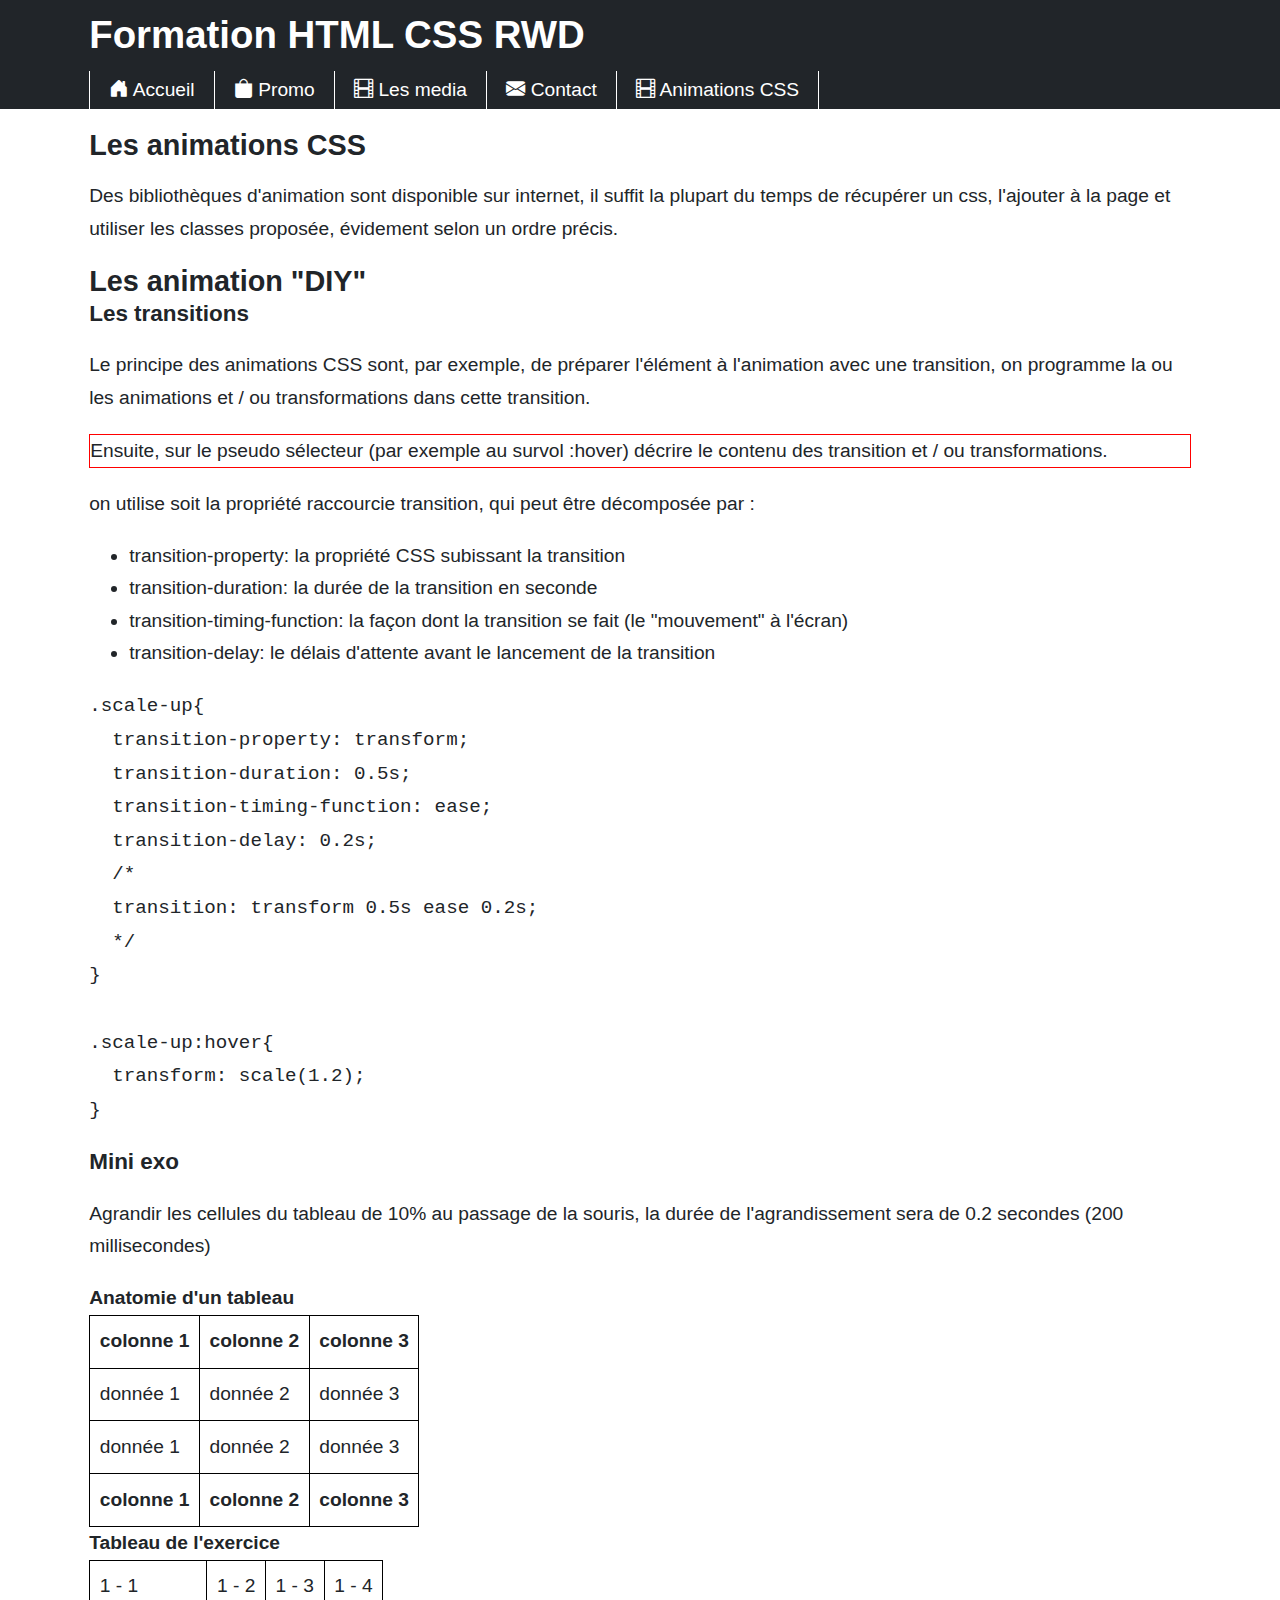
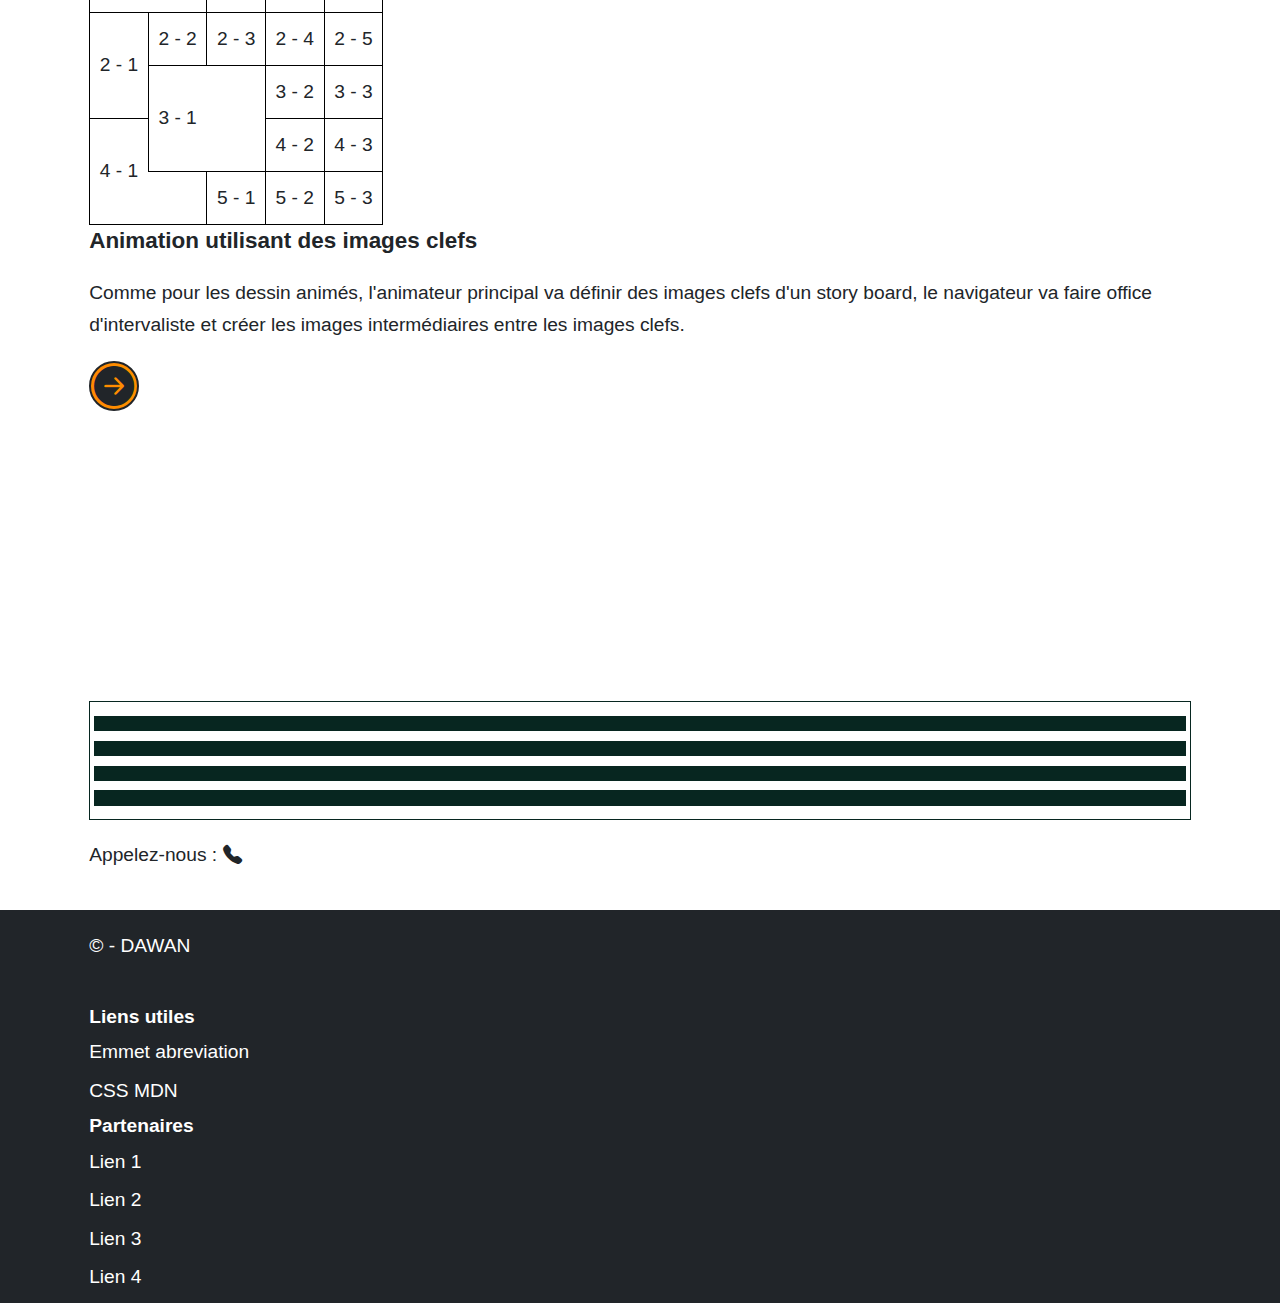
==== commit ce5692c3: "html pt 11.4 : animation avec les images clefs fin" ====
--- a/animations.html
+++ b/animations.html
@@ -176,6 +176,23 @@
                         <i class="bi bi-arrow-right-circle-fill"></i>
                     </div>
                 </div>
+                <div class="cadre">
+                    <div class="chargement">
+                        <div class="charge-01"></div>
+                    </div>
+                    <div class="chargement">
+                        <div class="charge-02"></div>
+                    </div>
+                    <div class="chargement">
+                        <div class="charge-03"></div>
+                    </div>
+                    <div class="chargement">
+                        <div class="charge-04"></div>
+                    </div>
+                </div>
+                <p>
+                    Appelez-nous : <i class="bi bi-telephone-fill clignotant"></i>
+                </p>
             </article>
         </section>
     </main>
--- a/css/animatons.css
+++ b/css/animatons.css
@@ -80,7 +80,7 @@
     animation-timing-function   : la vitesse constante ou non de l'animation
     animation-delay             : le délais avant que l'animation soit jouée
     animation-iteration-count   : le nombre de fois que se joue l'animation
-    animation-diraction         : le "sens" de l'animation (on commence par la première vers la dernière image clef ou l'inverse) 
+    animation-direction         : le "sens" de l'animation (on commence par la première vers la dernière image clef ou l'inverse) 
     */
     animation-name: fleche-qui-bouge;
     animation-timing-function: ease;
@@ -113,4 +113,75 @@
         top: 25%;
         transform: rotate(-360deg);
     }
+}
+
+.cadre{
+    width: 100%;
+    --darkgreen : #072620;
+    border: 1px solid var(--darkgreen);
+    margin: 0.5rem 0;
+    padding: 0.2rem;
+    height: auto;
+}
+
+.chargement{
+    height: 0.8rem;
+    margin: 0.5rem 0;
+}
+
+.charge-01{
+    width: 100%;
+    height: 100%;
+    background-color: var(--darkgreen);
+    transform-origin: left center;
+    animation: chargement 3s infinite ease-in alternate;
+}
+
+.charge-02{
+    width: 100%;
+    height: 100%;
+    background-color: var(--darkgreen);
+    transform-origin: left center;
+    animation: chargement 3s 0.2s infinite ease-in-out alternate;
+}
+
+.charge-03{
+    width: 100%;
+    height: 100%;
+    background-color: var(--darkgreen);
+    transform-origin: left center;
+    animation: chargement 3s 0.2s infinite ease alternate;
+}
+
+.charge-04{
+    width: 100%;
+    height: 100%;
+    background-color: var(--darkgreen);
+    transform-origin: left center;
+    animation: chargement 3s 1 steps(10) alternate;
+}
+
+@keyframes chargement {
+    from{
+        transform: scaleX(0);
+    }
+    to{
+        transform: scaleX(1);
+    }
+}
+
+.clignotant{
+    animation: clignoter 0.8s infinite;
+}
+
+@keyframes clignoter {
+    0%{
+        opacity: 1;
+    }
+    40%{
+        opacity: 0;
+    }
+    100%{
+        opacity: 1;
+    }
 }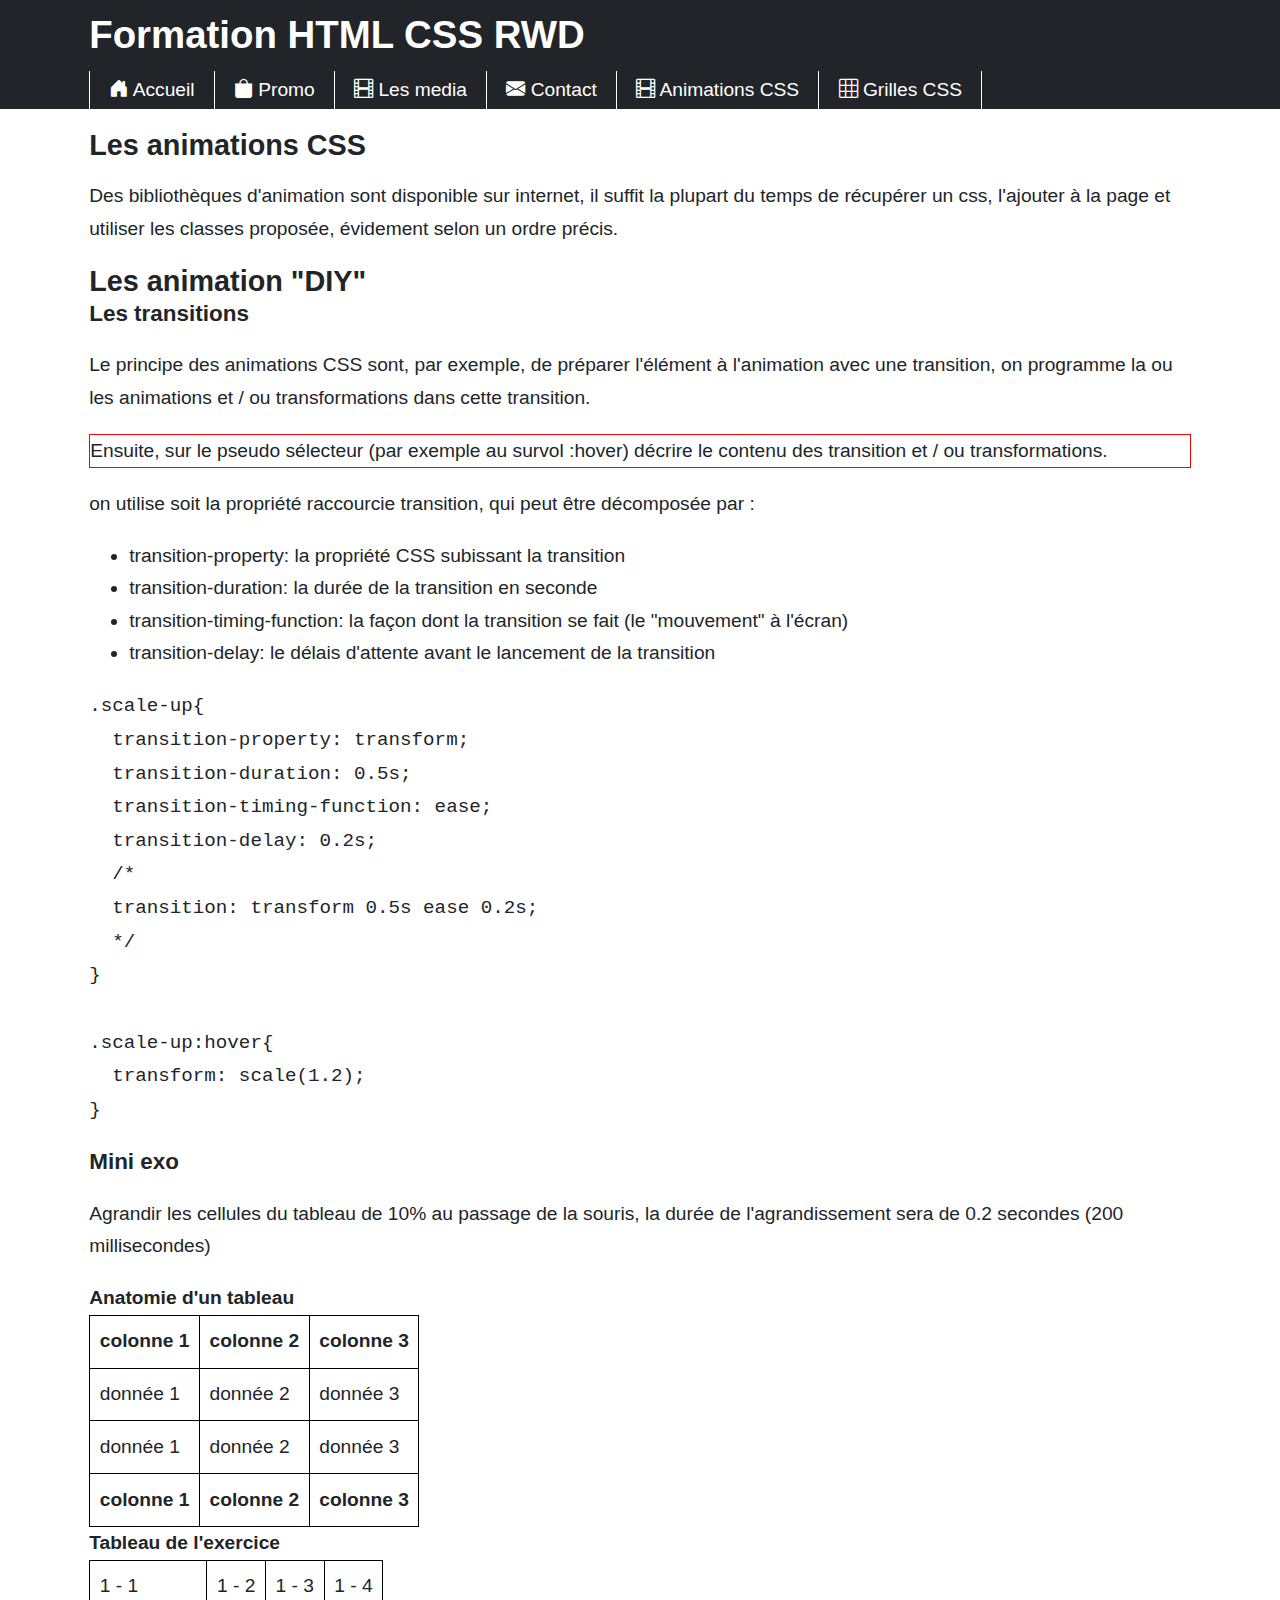
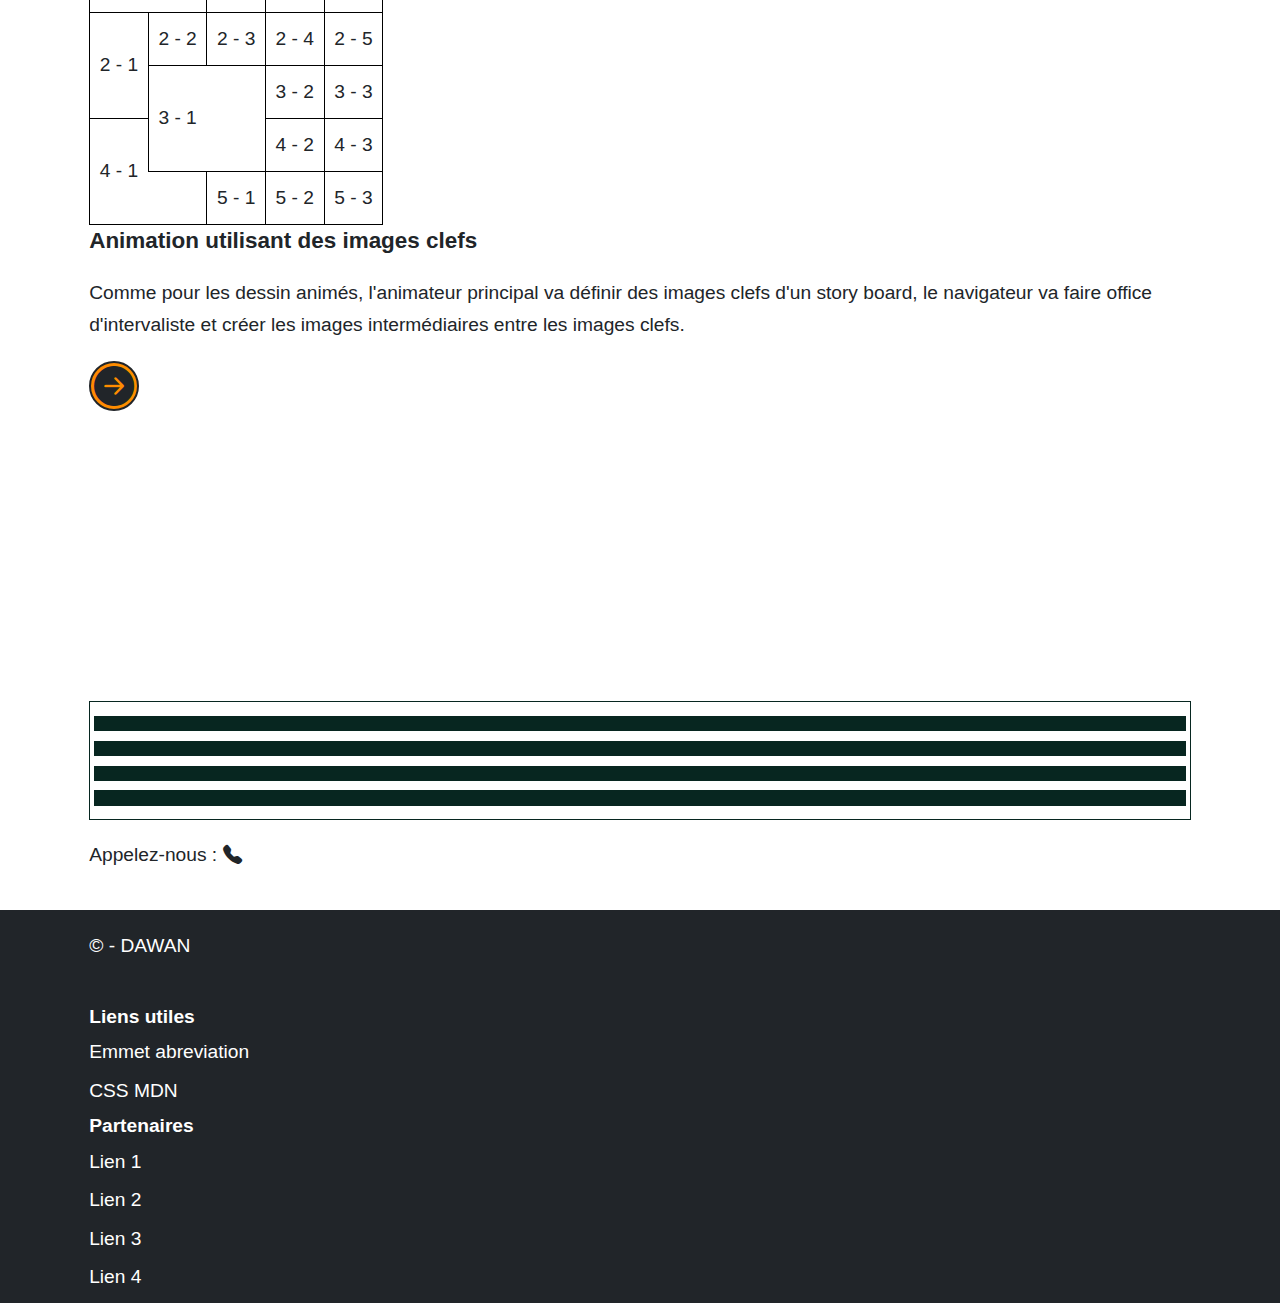
==== commit 01283446: "html pt 12 : les grilles CSS" ====
--- a/animations.html
+++ b/animations.html
@@ -12,7 +12,7 @@
     <link rel="stylesheet" href="./css/style.css" media="screen" />
     <link rel="stylesheet" href="./css/print.css" media="print" />
     <link rel="stylesheet" href="./css/animate.css" media="screen" />
-    <link rel="stylesheet" href="./css/animatons.css" media="screen" />
+    <link rel="stylesheet" href="./css/animations.css" media="screen" />
     <!-- on va ajouter à la suite les appel vers les scripts javascript -->
 </head>
 
@@ -30,6 +30,7 @@
                 <li><a href="./media.html" title="Les media en html" target="_self"><i class="bi bi-film"></i> Les media</a></li>
                 <li><a href="./contact.html" title="Accès au formulaire de contact" target="_self"><i class="bi bi-envelope-fill"></i> Contact</a></li>
                 <li><a href="./animations.html" title="Accès au animations CSS" target="_self"><i class="bi bi-film"></i> Animations CSS</a></li>
+                <li><a href="./grid.html" title="Accès au CSS grid" target="_self"><i class="bi bi-grid-3x3"></i> Grilles CSS</a></li>
             </ul>
         </div>
     </nav>
--- a/css/animations.css
+++ b/css/animations.css
@@ -0,0 +1,187 @@
+.translation{
+    transition: transform 2s, box-shadow 2s;
+}
+
+.translation:hover{
+    transform: translate(10px, 10px);
+    box-shadow: 5px 5px black;
+    border: 3px dashed darkgreen;
+}
+
+.scale-up{
+    transition-property: transform;
+    transition-duration: 0.5s;
+    transition-delay: 0.2s;
+    transition-timing-function: ease;
+    transform-origin: left;
+    /*
+    transition: transform 0.5s 0.2s ease;
+    */
+}
+
+.scale-up:hover{
+    transform: scale(1.2);
+}
+
+.table-exemple{
+    border-collapse: collapse;
+}
+
+.table-exemple td,
+.table-exemple th{
+    border: 1px solid black;
+    padding: 0.5rem;
+}
+
+.exo-anim{
+    border-collapse: collapse;
+}
+
+.exo-anim td{
+    border: 1px solid black;
+    padding: 0.5rem;
+    transition: transform 0.5s;
+    cursor: pointer;
+}
+
+.exo-anim td:hover{
+    transform: scale(1.1);
+    box-shadow: inset 0 0 0 1px black;
+    background-color: white;
+}
+
+.espace-animation{
+    width: 100%;
+    position: relative;
+    padding-bottom: 30%;
+    margin-bottom: 0.5rem;
+}
+
+.cercle-animation{
+    position: absolute;
+    width: 50px;
+    height: 50px;
+    background-color: darkorange;
+    border-radius: 50%;
+    font-size: 40px;
+    display: flex;
+    justify-content: center;
+    align-items: center;
+    border: 2px solid var(--main-body-color);
+}
+
+.animation{
+    /* déescription de l'animation */
+    /*
+    animation c'est une propriété raccourcie
+    
+    animation-name              : nom de l'animation
+    animation-duration          : durée de l'animation
+    animation-timing-function   : la vitesse constante ou non de l'animation
+    animation-delay             : le délais avant que l'animation soit jouée
+    animation-iteration-count   : le nombre de fois que se joue l'animation
+    animation-direction         : le "sens" de l'animation (on commence par la première vers la dernière image clef ou l'inverse) 
+    */
+    animation-name: fleche-qui-bouge;
+    animation-timing-function: ease;
+    animation-duration: 3s;
+    animation-iteration-count: infinite;
+}
+
+/* il faut maintenant définir les images clef pour l'animation appelée fleche-qui-bouge */
+
+@keyframes fleche-qui-bouge{
+    0%{
+        left: 0%;
+        top: 25%;
+        transform: rotate(0deg);
+    }
+    25%{
+        top: 0%;
+        transform: rotateX(180deg);
+    }
+    50%{
+        top: 25%;
+        left: 70%;
+        transform: rotate(180deg);
+    }
+    65%{
+        top: 65%;
+    }
+    100%{
+        left: 0%;
+        top: 25%;
+        transform: rotate(-360deg);
+    }
+}
+
+.cadre{
+    width: 100%;
+    --darkgreen : #072620;
+    border: 1px solid var(--darkgreen);
+    margin: 0.5rem 0;
+    padding: 0.2rem;
+    height: auto;
+}
+
+.chargement{
+    height: 0.8rem;
+    margin: 0.5rem 0;
+}
+
+.charge-01{
+    width: 100%;
+    height: 100%;
+    background-color: var(--darkgreen);
+    transform-origin: left center;
+    animation: chargement 3s infinite ease-in alternate;
+}
+
+.charge-02{
+    width: 100%;
+    height: 100%;
+    background-color: var(--darkgreen);
+    transform-origin: left center;
+    animation: chargement 3s 0.2s infinite ease-in-out alternate;
+}
+
+.charge-03{
+    width: 100%;
+    height: 100%;
+    background-color: var(--darkgreen);
+    transform-origin: left center;
+    animation: chargement 3s 0.2s infinite ease alternate;
+}
+
+.charge-04{
+    width: 100%;
+    height: 100%;
+    background-color: var(--darkgreen);
+    transform-origin: left center;
+    animation: chargement 3s 1 steps(10) alternate;
+}
+
+@keyframes chargement {
+    from{
+        transform: scaleX(0);
+    }
+    to{
+        transform: scaleX(1);
+    }
+}
+
+.clignotant{
+    animation: clignoter 0.8s infinite;
+}
+
+@keyframes clignoter {
+    0%{
+        opacity: 1;
+    }
+    40%{
+        opacity: 0;
+    }
+    100%{
+        opacity: 1;
+    }
+}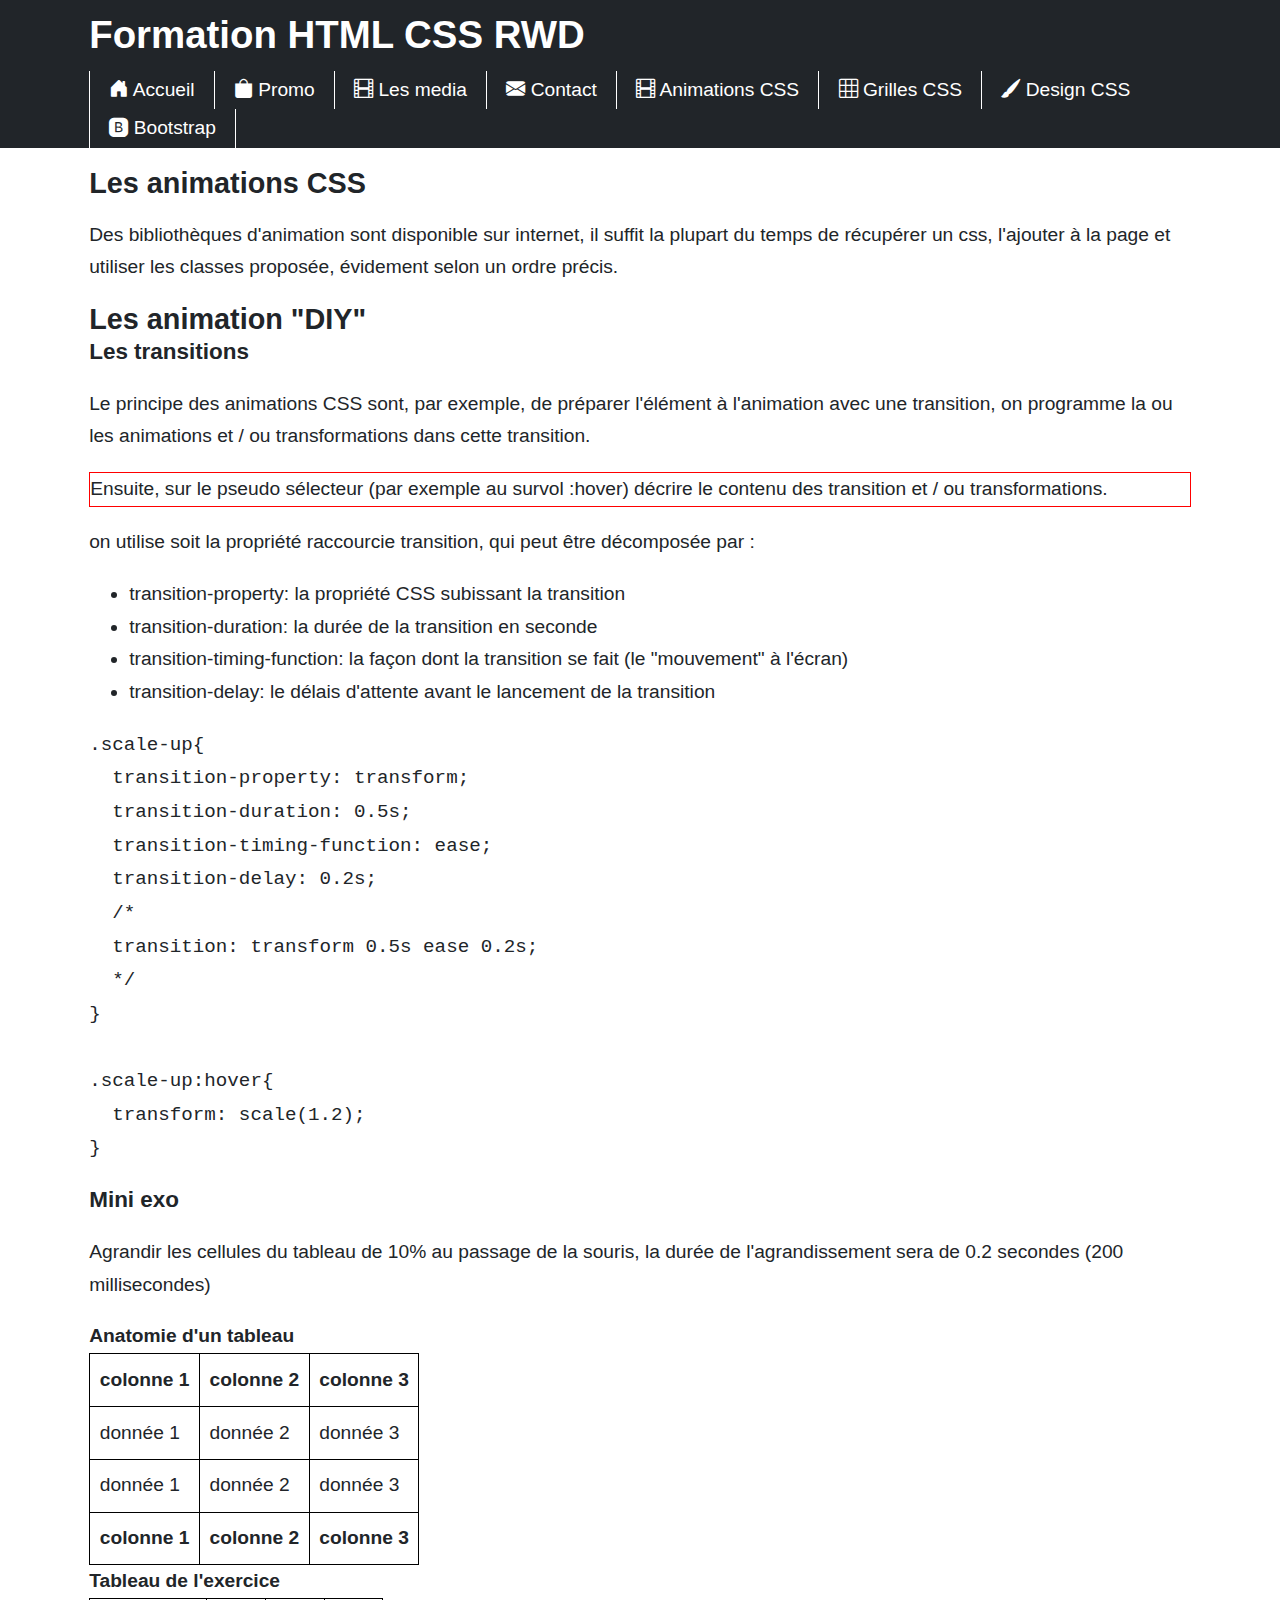
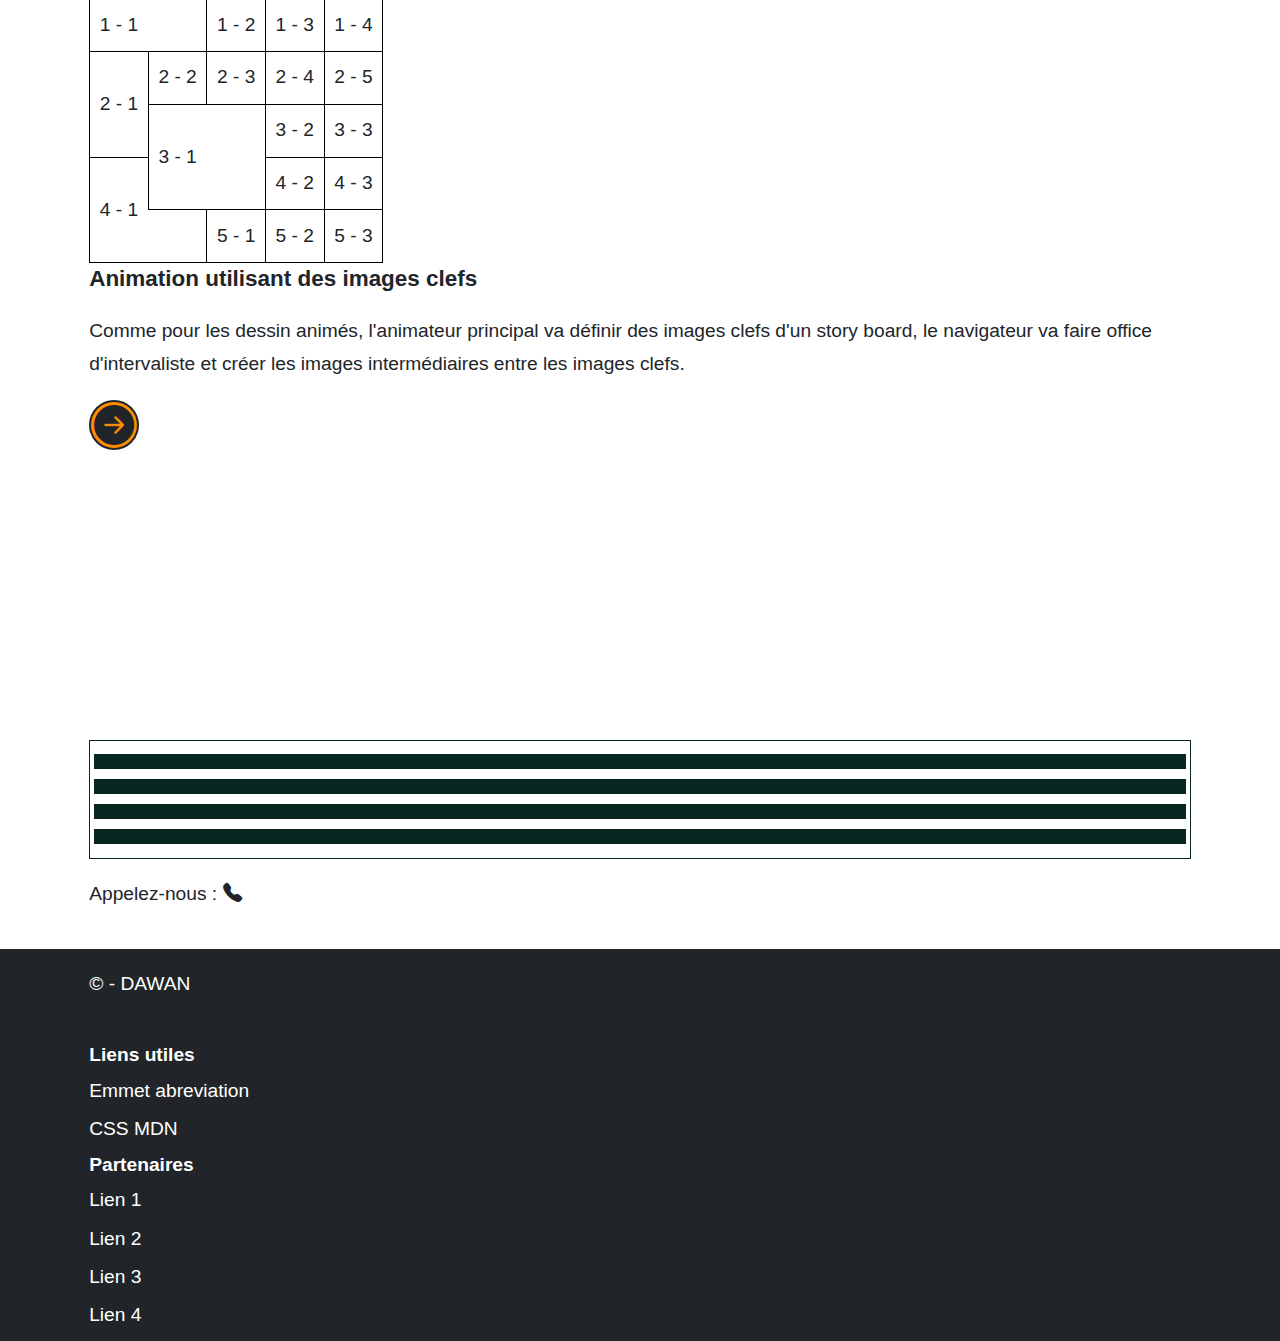
==== commit 0c454e59: "html pt 13 : design CSS & bootstrap, préparation des pages" ====
--- a/animations.html
+++ b/animations.html
@@ -31,6 +31,8 @@
                 <li><a href="./contact.html" title="Accès au formulaire de contact" target="_self"><i class="bi bi-envelope-fill"></i> Contact</a></li>
                 <li><a href="./animations.html" title="Accès au animations CSS" target="_self"><i class="bi bi-film"></i> Animations CSS</a></li>
                 <li><a href="./grid.html" title="Accès au CSS grid" target="_self"><i class="bi bi-grid-3x3"></i> Grilles CSS</a></li>
+                <li><a href="./design-css.html" title="Accès à la page de création en CSS" target="_self"><i class="bi bi-brush-fill"></i> Design CSS</a></li>
+                <li><a href="./bootstrap.html" title="Accès à la page Bootstrap" target="_self"><i class="bi bi-bootstrap-fill"></i> Bootstrap</a></li>
             </ul>
         </div>
     </nav>
